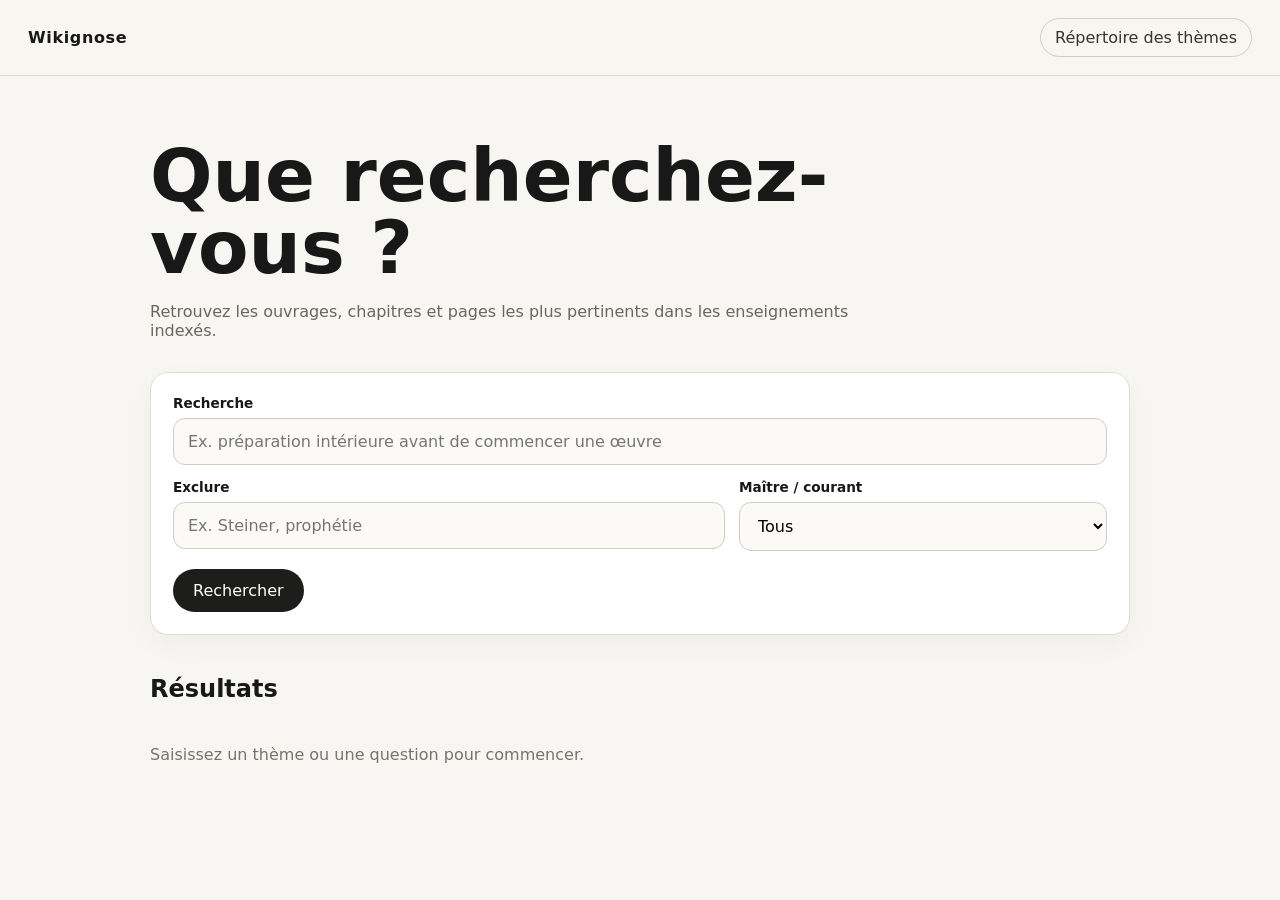
==== index.html @ 80dece5d "Préparer la racine pour GitHub Pages" ====
<!doctype html>
<html lang="fr">
<head>
  <meta charset="utf-8">
  <meta name="viewport" content="width=device-width, initial-scale=1">
  <title>Wikignose</title>
  <meta http-equiv="refresh" content="0; url=./app/">
  <script>window.location.replace('./app/');</script>
</head>
<body>
  <p>Ouverture de Wikignose… <a href="./app/">Entrer</a></p>
</body>
</html>
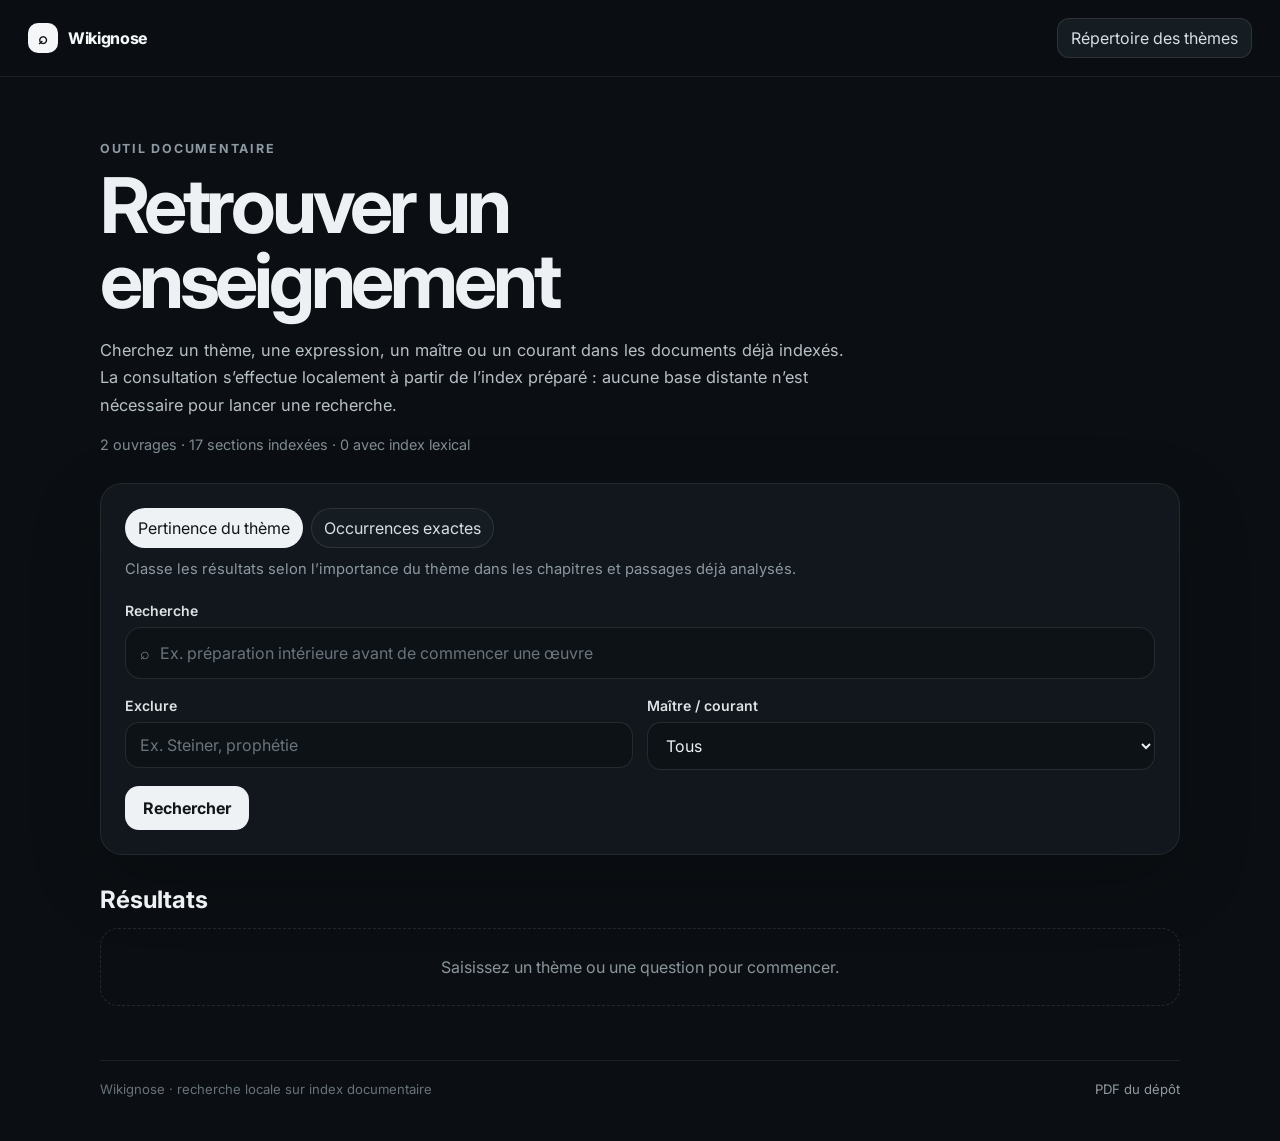
==== commit f6087bd9: "Remplace Wikignose par la version autonome sans Supabase" ====
--- a/index.html
+++ b/index.html
@@ -1,13 +1,63 @@
-<!doctype html>
+<!DOCTYPE html>
 <html lang="fr">
 <head>
-  <meta charset="utf-8">
-  <meta name="viewport" content="width=device-width, initial-scale=1">
-  <title>Wikignose</title>
-  <meta http-equiv="refresh" content="0; url=./app/">
-  <script>window.location.replace('./app/');</script>
+  <meta charset="UTF-8">
+  <meta name="viewport" content="width=device-width, initial-scale=1.0">
+  <meta name="theme-color" content="#0b0f13">
+  <meta name="robots" content="noindex, nofollow">
+  <title>Wikignose — Recherche documentaire</title>
+  <meta name="description" content="Outil documentaire de recherche dans un corpus de PDF indexés.">
+  <link rel="preconnect" href="https://fonts.googleapis.com">
+  <link rel="preconnect" href="https://fonts.gstatic.com" crossorigin>
+  <link href="https://fonts.googleapis.com/css2?family=Inter:wght@400;500;600;700;750&display=swap" rel="stylesheet">
+  <link rel="stylesheet" href="css/wikignose.css">
 </head>
-<body>
-  <p>Ouverture de Wikignose… <a href="./app/">Entrer</a></p>
+<body class="wikignose-app">
+  <header class="wg-site-header">
+    <a class="wg-wordmark" href="index.html" aria-label="Wikignose — accueil"><span class="wg-wordmark-mark" aria-hidden="true">⌕</span><span>Wikignose</span></a>
+    <div class="wg-site-actions"><button id="themesToggle" class="wg-secondary" type="button" aria-expanded="false">Répertoire des thèmes</button></div>
+  </header>
+
+  <main class="wg-standalone">
+    <section class="wg-hero" aria-labelledby="page-title">
+      <div class="wg-kicker">Outil documentaire</div>
+      <h1 id="page-title">Retrouver un enseignement</h1>
+      <p>Cherchez un thème, une expression, un maître ou un courant dans les documents déjà indexés. La consultation s’effectue localement à partir de l’index préparé : aucune base distante n’est nécessaire pour lancer une recherche.</p>
+      <div id="corpus-stats" class="wg-corpus-stats" aria-live="polite"></div>
+    </section>
+
+    <section class="wg-search-panel" aria-label="Recherche Wikignose">
+      <div class="wg-mode" role="group" aria-label="Mode de recherche">
+        <button id="modeThemes" class="wg-mode-button active" type="button" data-mode="themes">Pertinence du thème</button>
+        <button id="modeOccurrences" class="wg-mode-button" type="button" data-mode="occurrences">Occurrences exactes</button>
+      </div>
+      <p id="modeHelp" class="wg-help">Classe les résultats selon l’importance du thème dans les chapitres et passages déjà analysés.</p>
+
+      <label class="wg-label" for="query">Recherche</label>
+      <div class="wg-search-field"><span aria-hidden="true">⌕</span><input id="query" type="search" placeholder="Ex. préparation intérieure avant de commencer une œuvre" autocomplete="off"></div>
+
+      <div class="wg-filters">
+        <div><label class="wg-label" for="exclude">Exclure</label><input class="wg-input" id="exclude" type="text" placeholder="Ex. Steiner, prophétie"></div>
+        <div><label class="wg-label" for="masterFilter">Maître / courant</label><select class="wg-input" id="masterFilter"><option value="">Tous</option></select></div>
+      </div>
+      <button id="searchButton" class="wg-primary" type="button">Rechercher</button>
+    </section>
+
+    <section id="themesPanel" class="wg-panel" hidden>
+      <div class="wg-panel-heading"><div><h2>Répertoire des thèmes</h2><p>Généré automatiquement à partir de l’index documentaire.</p></div><button id="closeThemes" class="wg-secondary" type="button">Fermer</button></div>
+      <input id="themeFilter" class="wg-input" type="search" placeholder="Filtrer les thèmes…">
+      <div id="themeDirectory" class="wg-theme-directory"></div>
+    </section>
+
+    <section class="wg-results-section">
+      <div class="wg-results-heading"><h2>Résultats</h2><span id="resultCount" class="wg-muted"></span></div>
+      <div id="results" class="wg-results"><div class="wg-empty">Saisissez un thème ou une question pour commencer.</div></div>
+    </section>
+
+    <footer class="wg-footer"><span>Wikignose · recherche locale sur index documentaire</span><a href="https://github.com/ludodulac/Wikignose/tree/main/pdfs">PDF du dépôt</a></footer>
+  </main>
+
+  <script src="data/wikignose-index.js"></script>
+  <script src="js/wikignose.js"></script>
 </body>
 </html>
--- a/css/wikignose.css
+++ b/css/wikignose.css
@@ -0,0 +1 @@
+body.wikignose-app{margin:0;min-height:100vh;background:#0b0f13;color:#edf1f4;font-family:Inter,system-ui,sans-serif}.wg-site-header{position:sticky;top:0;z-index:20;display:flex;align-items:center;justify-content:space-between;gap:20px;padding:18px 28px;border-bottom:1px solid rgba(255,255,255,.08);background:rgba(11,15,19,.92);backdrop-filter:blur(18px)}.wg-wordmark{display:inline-flex;align-items:center;gap:10px;color:#f5f7f8;text-decoration:none;font-weight:750;letter-spacing:-.02em}.wg-wordmark-mark{display:grid;place-items:center;width:30px;height:30px;border-radius:10px;background:#f4f6f8;color:#0b0f13}.wg-site-actions{display:flex;align-items:center;gap:10px;flex-wrap:wrap}.wg-back-link{color:#9faab2;text-decoration:none;font-size:.88rem}.wg-back-link:hover{color:#f1f4f5}.wg-standalone{width:min(1080px,calc(100% - 40px));margin:0 auto;padding:64px 0 44px}.wg-hero{max-width:840px;margin-bottom:30px}.wg-kicker{font-size:.78rem;letter-spacing:.14em;text-transform:uppercase;color:#8d99a2;font-weight:700;margin-bottom:12px}.wg-hero h1{font-size:clamp(2.2rem,6vw,4.8rem);line-height:.98;letter-spacing:-.055em;margin:0 0 18px}.wg-hero p{max-width:760px;margin:0;color:#b7c0c6;line-height:1.7;font-size:1.02rem}.wg-corpus-stats{margin-top:16px;color:#7f8b93;font-size:.9rem}.wg-search-panel,.wg-panel,.wg-result-card{border:1px solid rgba(255,255,255,.08);background:#11171c;box-shadow:0 24px 70px rgba(0,0,0,.22)}.wg-search-panel{border-radius:22px;padding:24px;margin:0 0 30px}.wg-mode{display:flex;gap:8px;flex-wrap:wrap;margin-bottom:10px}.wg-mode-button,.wg-secondary,.wg-primary,.wg-theme-chip{font:inherit;border:0;cursor:pointer}.wg-mode-button,.wg-secondary,.wg-theme-chip{border:1px solid rgba(255,255,255,.1);background:#151c22;color:#d8dfe3}.wg-mode-button{padding:9px 12px;border-radius:999px}.wg-mode-button.active{background:#eef2f4;color:#11161a}.wg-help,.wg-muted{color:#8d99a2}.wg-help{margin:0 0 22px;font-size:.92rem;line-height:1.5}.wg-label{display:block;margin:0 0 8px;color:#dce2e5;font-size:.88rem;font-weight:600}.wg-search-field{display:flex;align-items:center;gap:10px;border:1px solid rgba(255,255,255,.1);background:#0d1216;border-radius:16px;padding:0 14px;margin-bottom:18px}.wg-search-field span{color:#7f8b93}.wg-search-field input{flex:1;border:0;outline:none;background:transparent;color:#f4f6f7;font:inherit;padding:15px 0}.wg-search-field input::placeholder,.wg-input::placeholder{color:#69747c}.wg-filters{display:grid;grid-template-columns:1fr 1fr;gap:14px;margin-bottom:16px}.wg-input{width:100%;box-sizing:border-box;border:1px solid rgba(255,255,255,.1);background:#0d1216;color:#edf1f4;border-radius:14px;padding:12px 14px;font:inherit;outline:none}.wg-input:focus,.wg-search-field:focus-within{border-color:rgba(255,255,255,.3);box-shadow:0 0 0 3px rgba(255,255,255,.04)}.wg-primary{border-radius:14px;padding:12px 18px;background:#eef2f4;color:#11161a;font-weight:700}.wg-secondary{border-radius:12px;padding:9px 13px;text-decoration:none}.wg-panel{border-radius:20px;padding:20px;margin:0 0 28px}.wg-panel-heading,.wg-results-heading,.wg-result-topline,.wg-result-actions{display:flex;align-items:center;justify-content:space-between;gap:16px}.wg-panel-heading h2,.wg-results-heading h2,.wg-result-card h3{margin:0}.wg-panel-heading p{margin:6px 0 0;color:#8d99a2}.wg-theme-directory{display:flex;flex-wrap:wrap;gap:8px;margin-top:16px}.wg-theme-chip{border-radius:999px;padding:8px 11px}.wg-results-section{margin-top:20px}.wg-results-heading{margin-bottom:14px}.wg-results{display:grid;gap:12px}.wg-result-card{border-radius:18px;padding:18px}.wg-result-doc{color:#96a1a8;font-size:.82rem;margin-bottom:6px}.wg-score{flex:none;border-radius:999px;padding:7px 10px;background:#182027;font-size:.82rem}.wg-result-meta{margin-top:10px;color:#88949c;font-size:.86rem}.wg-result-summary{color:#d6dde1;line-height:1.58}.wg-tags{display:flex;flex-wrap:wrap;gap:7px}.wg-tag{border-radius:999px;background:#171e24;padding:6px 9px;color:#aeb8be;font-size:.78rem}.wg-result-actions{justify-content:flex-end;margin-top:14px}.wg-empty{border:1px dashed rgba(255,255,255,.11);border-radius:18px;padding:28px;color:#89949b;text-align:center}.wg-footer{display:flex;justify-content:space-between;gap:20px;flex-wrap:wrap;margin-top:54px;padding-top:20px;border-top:1px solid rgba(255,255,255,.07);color:#67727a;font-size:.82rem}.wg-footer a{color:#8f9aa1;text-decoration:none}@media(max-width:760px){.wg-site-header{padding:14px 16px;align-items:flex-start}.wg-site-actions{justify-content:flex-end}.wg-back-link{width:100%;text-align:right}.wg-standalone{width:min(100% - 28px,1080px);padding-top:38px}.wg-filters{grid-template-columns:1fr}.wg-panel-heading,.wg-result-topline{align-items:flex-start}.wg-result-topline{flex-direction:column}.wg-score{align-self:flex-start}}
